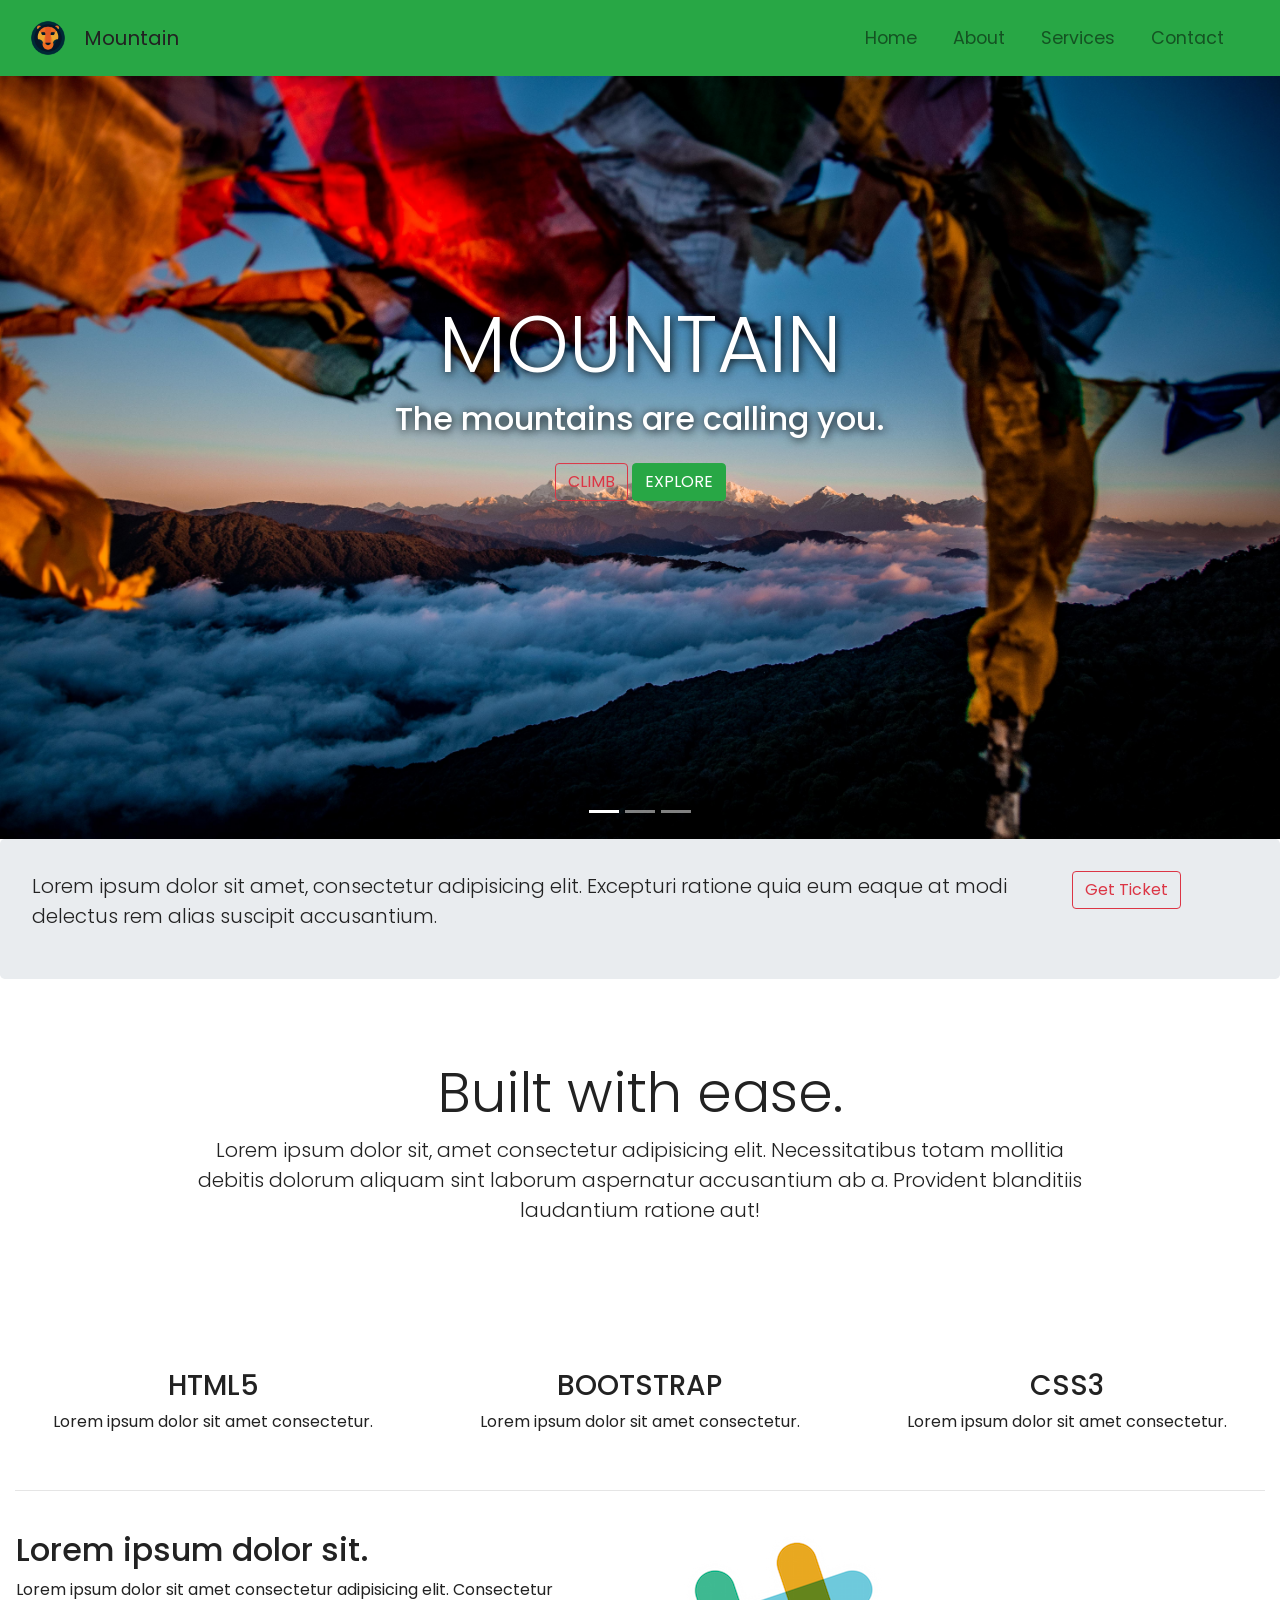
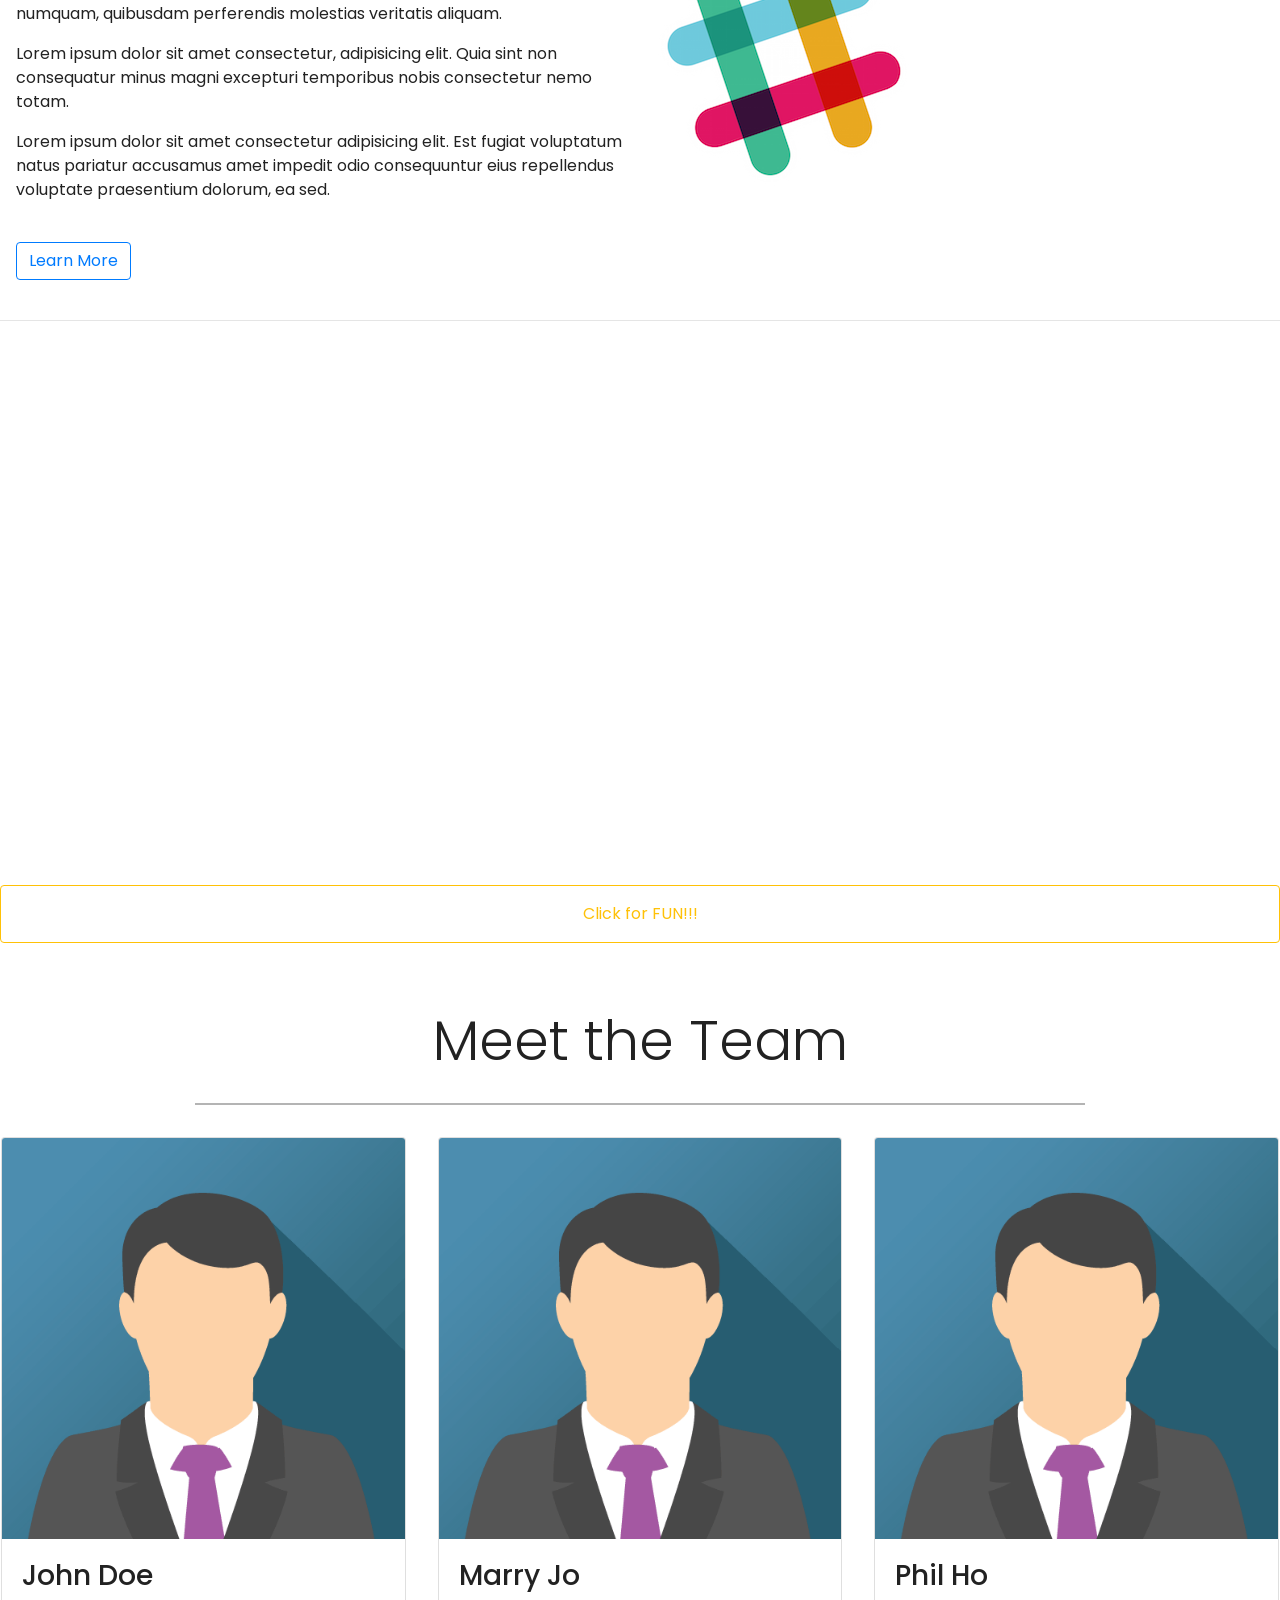
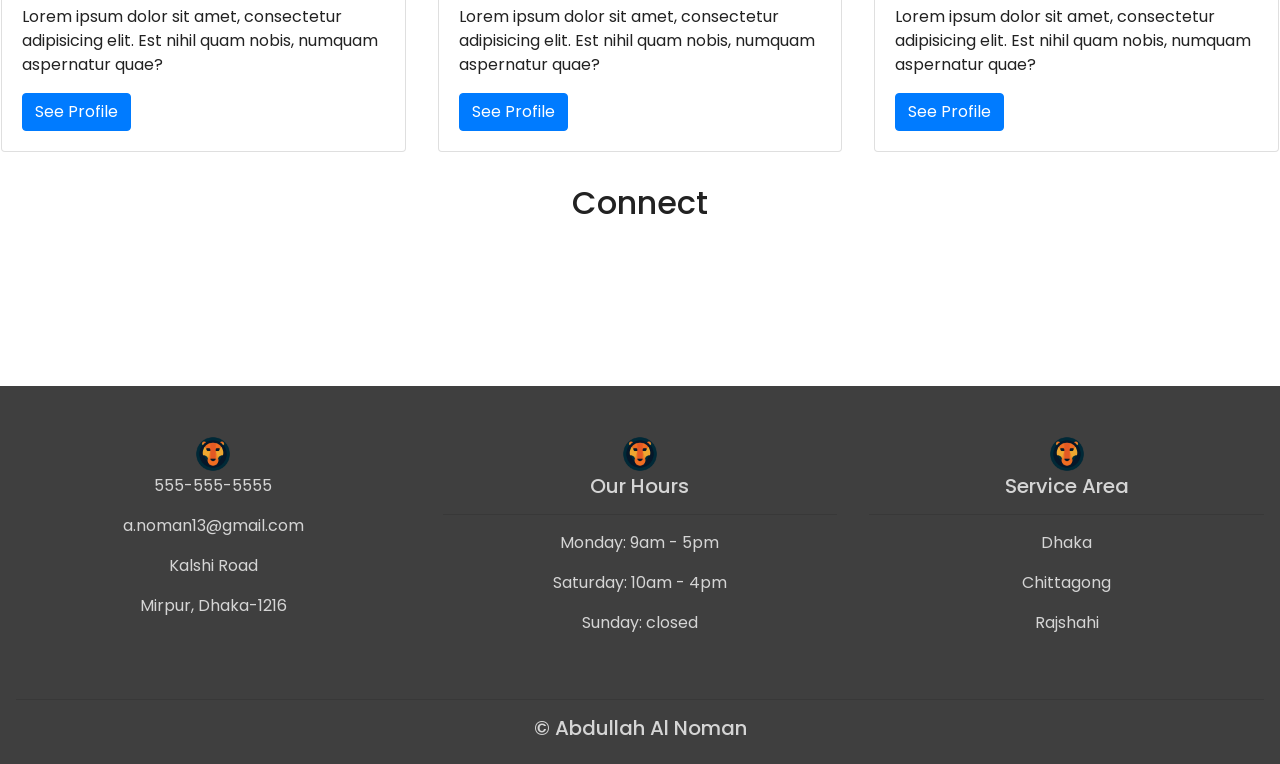
==== index.html @ 6ba9c371 "Initial commit n/a" ====
<!doctype html>
<html lang="en">
	
	<head>
		<!-- Required meta tags -->
		<meta charset="utf-8">
		<meta name="viewport" content="width=device-width, initial-scale=1, shrink-to-fit=no">
		
		<!-- Bootstrap CSS -->
		<link rel="stylesheet" href="https://stackpath.bootstrapcdn.com/bootstrap/4.3.1/css/bootstrap.min.css"
		integrity="sha384-ggOyR0iXCbMQv3Xipma34MD+dH/1fQ784/j6cY/iJTQUOhcWr7x9JvoRxT2MZw1T" crossorigin="anonymous">
		<link rel="stylesheet" href="css/style.css">
		<link rel="shortcut icon" type="image/png" href="img/logo.png"/>
		<!-- Optional JavaScript -->
		<!-- jQuery first, then Popper.js, then Bootstrap JS -->
		<script src="https://code.jquery.com/jquery-3.3.1.slim.min.js"
			integrity="sha384-q8i/X+965DzO0rT7abK41JStQIAqVgRVzpbzo5smXKp4YfRvH+8abtTE1Pi6jizo"
			crossorigin="anonymous"></script>
		<script src="https://cdnjs.cloudflare.com/ajax/libs/popper.js/1.14.7/umd/popper.min.js"
			integrity="sha384-UO2eT0CpHqdSJQ6hJty5KVphtPhzWj9WO1clHTMGa3JDZwrnQq4sF86dIHNDz0W1"
			crossorigin="anonymous"></script>
		<script src="https://stackpath.bootstrapcdn.com/bootstrap/4.3.1/js/bootstrap.min.js"
			integrity="sha384-JjSmVgyd0p3pXB1rRibZUAYoIIy6OrQ6VrjIEaFf/nJGzIxFDsf4x0xIM+B07jRM"
			crossorigin="anonymous"></script>
			<script src="https://use.fontawesome.com/releases/v5.0.8/js/all.js"></script>
	
	<title>A Simple Bootstrap Theme</title>
</head>

<body>

	<!-- Navigation -->
	<nav class="navbar navbar-expand-md navbar-light bg-success sticky-top">
		<div class="container-fluid">
			<a class="navbar-brand" href="#"><img src="img/logo.png" alt="" height="40px" width="40px"></a>
			<span id="brandName">Mountain</span>
			<button class="navbar-toggler" type="button" data-toggle="collapse" data-target="#navbarResponsive">
				<span class="navbar-toggler-icon"></span>
			</button>
			<div class="collapse navbar-collapse" id="navbarResponsive">
				<ul class="navbar-nav ml-auto">
					<li class="nav-item"><a href="#" class="nav-link">Home</a></li>
					<li class="nav-item"><a href="#" class="nav-link">About</a></li>
					<li class="nav-item"><a href="#" class="nav-link">Services</a></li>
					<li class="nav-item"><a href="#" class="nav-link">Contact</a></li>
				</ul>
			</div>
		</div>
	</nav>
	
	<!--- Image Slider -->
	<div id="slides" class="carousel slide" data-ride="carousel">
		<ul class="carousel-indicators">
			<li data-target="#slides" data-silde-to="0" class="active"></li>
			<li data-target="#slides" data-silde-to="1"></li>
			<li data-target="#slides" data-silde-to="2"></li>
		</ul>
		<div class="carousel-inner">
			<div class="carousel-item active">
				<img src="img/slider_1.jpg">
				<div class="carousel-caption">
					<h1 class="display-2">Mountain</h1>
					<h3>The mountains are calling you.</h3>
					<button type="button" class="btn btn-outline-danger">CLIMB</button>
					<button type="button" class="btn btn-success">EXPLORE</button>
				</div>
			</div>
			<div class="carousel-item">
				<img src="img/slider_2.jpg">
			</div>
			<div class="carousel-item">
				<img src="img/slider_3.jpg">
			</div>
		</div>
	</div>
	
	<!--- Jumbotron -->
		<div class="container-fluid">
			<div class="row jumbotron">
				<div class="col-xs-12 col-sm-12 col-md-9 col-lg-9 col-xl-10">
					<p class="lead">Lorem ipsum dolor sit amet, consectetur adipisicing elit. Excepturi ratione quia eum eaque at modi delectus rem alias suscipit accusantium.</p>
				</div>
				<div class="col-xs-12 col-sm-12 col-md-3 col-lg-3 col-xl-2">
					<a href="#"><button type="button" class="btn btn-outline-danger">Get Ticket</button></a>
				</div>
			</div>
		</div>
	
	<!--- Welcome Section -->
		<div class="container-fluid padding">
			<div class="row welcome text-center">
				<div class="col-12">
					<h1 class="display-4">Built with ease.</h1>
					<p class="lead">Lorem ipsum dolor sit, amet consectetur adipisicing elit. Necessitatibus totam mollitia debitis dolorum aliquam sint laborum aspernatur accusantium ab a. Provident blanditiis laudantium ratione aut!</p>
				</div>
			</div>
		</div>
	
	<!--- Three Column Section -->
	<div class="container-fluid padding">
		<div class="row text-center padding">
			<div class="col-xs-12 col-sm-6 col-md-4">
				<i class="fas fa-code"></i>
				<h3>HTML5</h3>
				<p>Lorem ipsum dolor sit amet consectetur.</p>
			</div>
			<div class="col-xs-12 col-sm-6 col-md-4">
				<i class="fas fa-bold"></i>
				<h3>BOOTSTRAP</h3>
				<p>Lorem ipsum dolor sit amet consectetur.</p>
			</div>
			<div class="col-sm-6 col-md-4">
				<i class="fab fa-css3"></i>
				<h3>CSS3</h3>
				<p>Lorem ipsum dolor sit amet consectetur.</p>
			</div>
		</div>
		<hr class="my-4">
	</div>
	
	<!--- Two Column Section -->
	<div class="container-fluid padding">
		<div class="row padding">
			<div class="col-md-12 col-lg-6">
				<h2>Lorem ipsum dolor sit.</h2>
				<p>Lorem ipsum dolor sit amet consectetur adipisicing elit. Consectetur numquam, quibusdam perferendis molestias veritatis aliquam.</p>
				<p>Lorem ipsum dolor sit amet consectetur, adipisicing elit. Quia sint non consequatur minus magni excepturi temporibus nobis consectetur nemo totam.</p>
				<p>Lorem ipsum dolor sit amet consectetur adipisicing elit. Est fugiat voluptatum natus pariatur accusamus amet impedit odio consequuntur eius repellendus voluptate praesentium dolorum, ea sed.</p>
				<br>
				<a href="#" class="btn btn-outline-primary">Learn More</a>
			</div>
			<div class="col-lg-6">
				<img src="img/Slack_Icon.png" class="img-fluid">
			</div>
		</div>
	</div>
	
	<hr class="my-4">
	<!--- Fixed background -->
	<figure>
		<div class="fixed-wrap">
			<div id="fixed">

			</div>
		</div>
	</figure>
	<!--- Emoji Section -->
	<button class="fun btn btn-outline-warning col-12" data-toggle="collapse" data-target="#emoji">Click for FUN!!!</button>
	<div id="emoji" class="collapse">
		<div class="container-fluid padding">
			<div class="row text-center">
				<div class="col-sm-6 col-md-3">
					<img src="img/gif/gif_1.gif" alt="" class="gif" style="height: 200px; width: 200px;">
				</div>
				<div class="col-sm-6 col-md-3">
					<img src="img/gif/gif_2.gif" alt="" class="gif" style="height: 200px; width: 200px;">
				</div>
				<div class="col-sm-6 col-md-3">
					<img src="img/gif/gif_3.gif" alt="" class="gif" style="height: 200px; width: 200px;">
				</div>
				<div class="col-sm-6 col-md-3">
					<img src="img/gif/gif_4.gif" alt="" class="gif" style="height: 200px; width: 200px;">
				</div>
			</div>
		</div>
	</div>
	
	<!--- Meet the team -->
	<div class="container-fluid">
		<div class="row welcome text-center">
			<div class="col-12">
				<h1 class="display-4">Meet the Team</h1>
			</div>
			<hr>
		</div>
	</div>
	
	<!--- Cards -->
	<div class="container-fluid padding">
		<div class="row padding">
			<div class="row">
				<div class="col-md-4">
					<div class="card">
						<img src="img/card_img.png" class="card-img-top" alt="">
						<div class="card-body">
							<h3 class="card-title">John Doe</h3>
							<p class="card-text">Lorem ipsum dolor sit amet, consectetur adipisicing elit. Est nihil quam nobis,
								numquam aspernatur quae?</p>
							<button type="button" class="btn btn-primary">See Profile</button>
						</div>
					</div>
				</div>
				<div class="col-md-4">
					<div class="card">
						<img src="img/card_img.png" class="card-img-top" alt="">
						<div class="card-body">
							<h3 class="card-title">Marry Jo</h3>
							<p class="card-text">Lorem ipsum dolor sit amet, consectetur adipisicing elit. Est nihil quam nobis,
								numquam
								aspernatur quae?</p>
							<button type="button" class="btn btn-primary">See Profile</button>
						</div>
					</div>
				</div>
				<div class="col-md-4">
					<div class="card">
						<img src="img/card_img.png" class="card-img-top" alt="">
						<div class="card-body">
							<h3 class="card-title">Phil Ho</h3>
							<p class="card-text">Lorem ipsum dolor sit amet, consectetur adipisicing elit. Est nihil quam nobis,
								numquam
								aspernatur quae?</p>
							<button type="button" class="btn btn-primary">See Profile</button>
						</div>
					</div>
				</div>
			</div>
		</div>
	</div>
	
	
	<!--- Connect -->
		<div class="container-fluid padding">
			<div class="row text-center padding">
				<div class="col-12">
					<h2>Connect</h2>
				</div>
				<div class="col-12 social padding">
					<a href="#"><i class="fab fa-facebook"></i></a>
					<a href="#"><i class="fab fa-twitter"></i></a>
					<a href="#"><i class="fab fa-google-plus-g"></i></a>
					<a href="#"><i class="fab fa-instagram"></i></a>
					<a href="#"><i class="fab fa-youtube"></i></a>
				</div>
			</div>
		</div>
	
	<!--- Footer -->
		<footer>
			<div class="container-fluid padding">
				<div class="row text-center">
					<div class="col-md-4">
						<img src="img/logo.png" alt="" height="40px" width="40px>
						<hr class="light">
						<p>555-555-5555</p>
						<p>a.noman13@gmail.com</p>
						<p>Kalshi Road</p>
						<p>Mirpur, Dhaka-1216</p>
					</div>

					<div class="col-md-4">
						<img src="img/logo.png" alt="" height="40px" width="40px>
						<hr class="light">
						<h5>Our Hours</h5>
						<hr class="light">
						<p>Monday: 9am - 5pm</p>
						<p>Saturday: 10am - 4pm</p>
						<p>Sunday: closed</p>
					</div>

					<div class="col-md-4">
						<img src="img/logo.png" alt="" height="40px" width="40px>
						<hr class="light">
						<h5>Service Area</h5>
						<hr class="light">
						<p>Dhaka</p>
						<p>Chittagong</p>
						<p>Rajshahi</p>
					</div>
					<div class="col-12">
						<hr class="light">
						<h5>&copy; Abdullah Al Noman</h5>
					</div>
				</div>
			</div>
		</footer>



</body>

</html>
---- css/style.css ----
@import url('https://fonts.googleapis.com/css?family=Poppins:400,500,700');

html, body{
  height: 100%;
  width: 100%;
  font-family: 'Poppins', sans-serif;
  color: #222;
}
.navbar{
  padding: .8rem;
}
#brandName{
  font-size: 20px;
}
.navbar-nav li{
  padding-right: 20px;
}
.nav-link{
  font-size: 1.1rem !important;
}
.carousel-inner img{
  width: 100%;
  height: 100%;
}
.carousel-caption{
  position: absolute;
  top: 50%;
  transform: translateY(-50%);
}
.carousel-caption h1{
  font-size: 500%;
  text-transform: uppercase;
  text-shadow: 1px 1px 10px #000;
}
.carousel-caption h3{
  font-size: 200%;
  font-weight: 500;
  text-shadow: 1px 1px 10px #000;
  padding-bottom: 1rem;
}

.jumbotron{
  padding: 1rem;
}
.welcome{
  width: 75%;
  margin: 0 auto;
  padding-top: 2rem;
}
.welcome hr{
  border-top: 2px solid #b4b4b4;
  width: 95%;
  margin-top: .3rem;
  margin-bottom: 1 rem;
}
.fa-code{
  color: #e54d26;
}
.fa-bold{
  color: #563d7c;
}
.fa-css3{
  color: #2163af;
}
.fa-code, .fa-bold, .fa-css3{
  font-size: 4rem;
  margin: 1rem;
}
.fun{
  width: 100%;
  margin-bottom: 1rem;
}
.gif{
  max-width: 100%;
}
.social a{
  font-size: 4.5rem;
  padding: 3rem;
}
.fa-facebook{
  color: #3b5998;
}
.fa-twitter{
  color: #00aced;
}
.fa-google-plus-g{
  color: #dd4b39;
}
.fa-instagram{
  color: #517fa4;
}
.fa-youtube{
  color: #bb0000;
}

.fa-facebook:hover,
.fa-twitter:hover,
.fa-google-plus-g:hover,
.fa-instagram:hover,
.fa-youtube:hover{
  color: #d5d5d5;
}

footer{
  background-color: #3f3f3f;
  color: #d5d5d5;
  padding-top: 2rem;
}



/*---Media Queries --*/
@media (max-width: 992px) {

  }
@media (max-width: 768px) {
  
}
@media (max-width: 576px) {
  
}


/*---Firefox Bug Fix --*/
.carousel-item {
  transition: -webkit-transform 0.5s ease;
  transition: transform 0.5s ease;
  transition: transform 0.5s ease, -webkit-transform 0.5s ease;
  -webkit-backface-visibility: visible;
  backface-visibility: visible;
}
/*--- Fixed Background Image --*/
figure {
  position: relative;
  width: 100%;
  height: 60%;
  margin: 0!important;
}
.fixed-wrap {
  clip: rect(0, auto, auto, 0);
  position: absolute;
  top: 0;
  left: 0;
  width: 100%;
  height: 100%;
}
#fixed {
  background-image: url('img/background.jpg');
  position: fixed;
  display: block;
  top: 0;
  left: 0;
  width: 100%;
  height: 100%;
  background-size: cover;
  background-position: center center;
  -webkit-transform: translateZ(0);
          transform: translateZ(0);
  will-change: transform;
}
/*--- Bootstrap Padding Fix --*/
[class*="col-"] {
    padding: 1rem;
}





/*
Extra small (xs) devices (portrait phones, less than 576px)
No media query since this is the default in Bootstrap

Small (sm) devices (landscape phones, 576px and up)
@media (min-width: 576px) { ... }

Medium (md) devices (tablets, 768px and up)
@media (min-width: 768px) { ... }

Large (lg) devices (desktops, 992px and up)
@media (min-width: 992px) { ... }

Extra (xl) large devices (large desktops, 1200px and up)
@media (min-width: 1200px) { ... }
*/
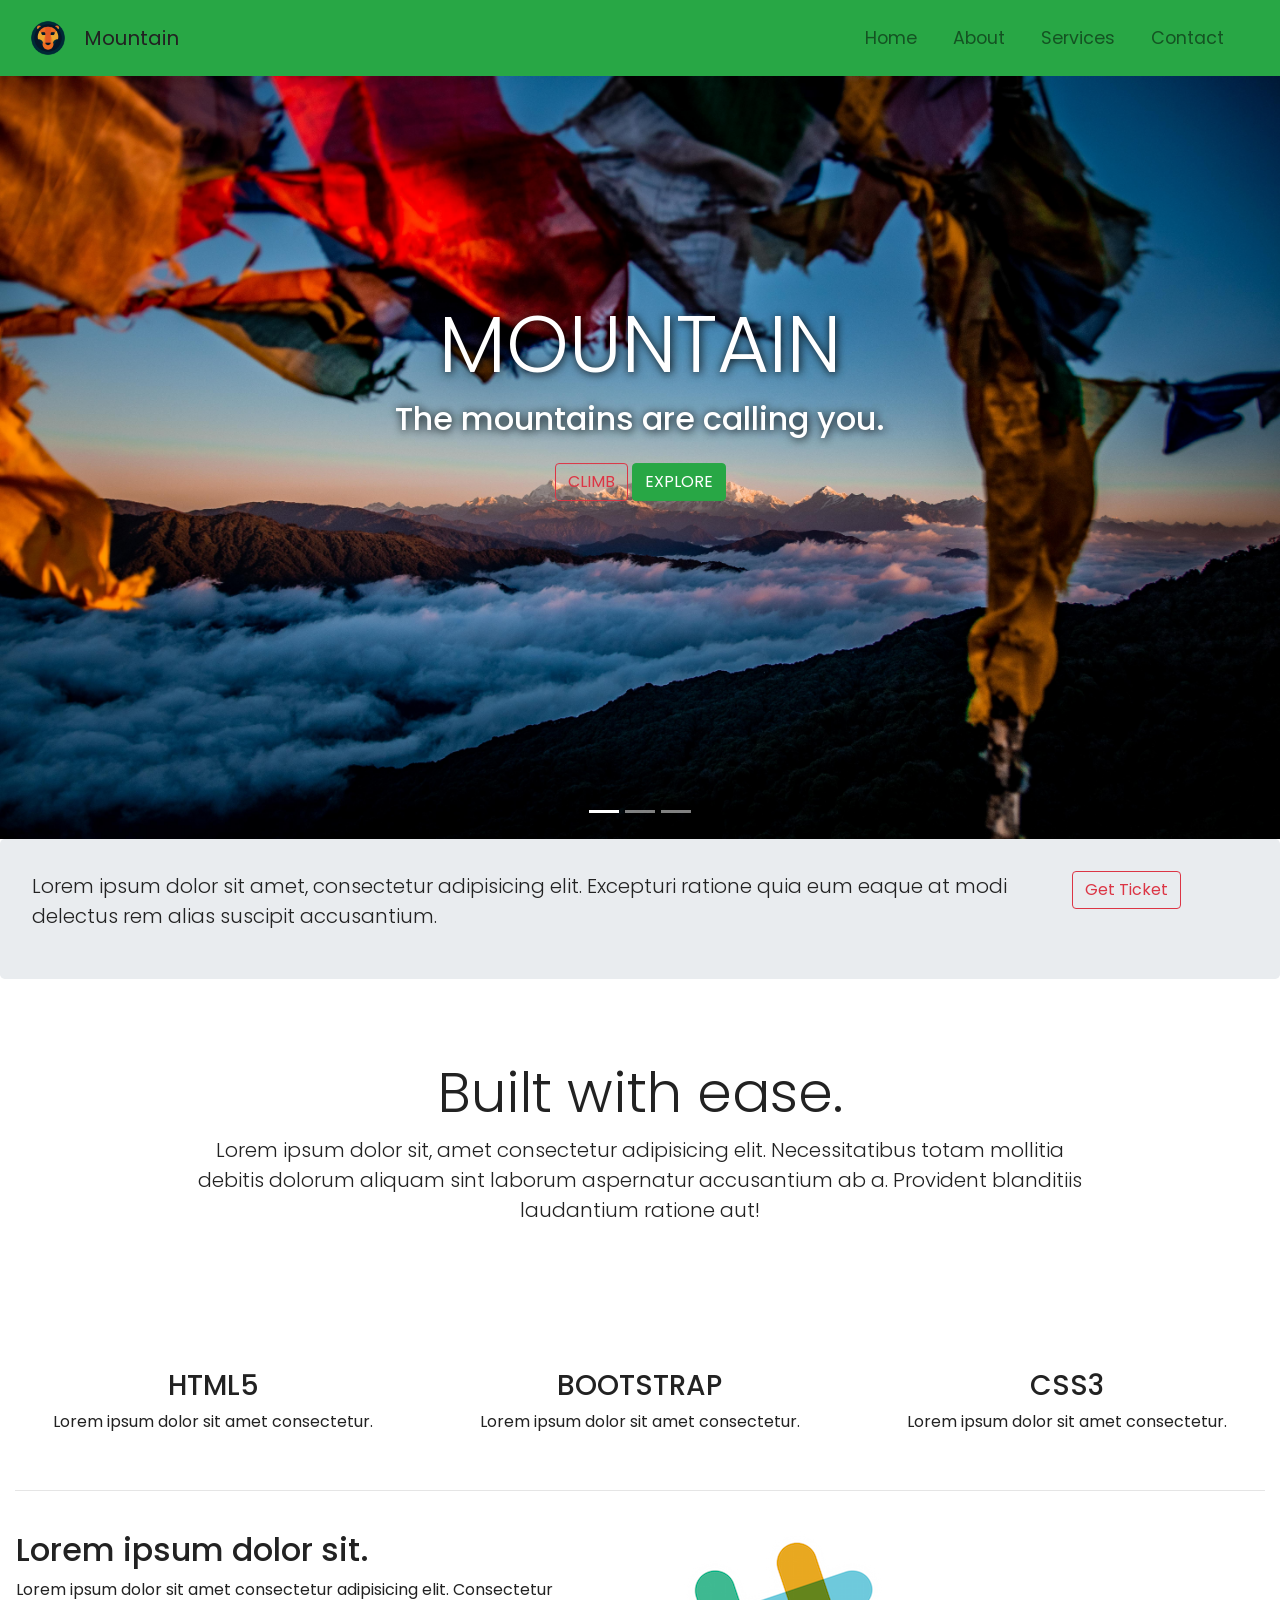
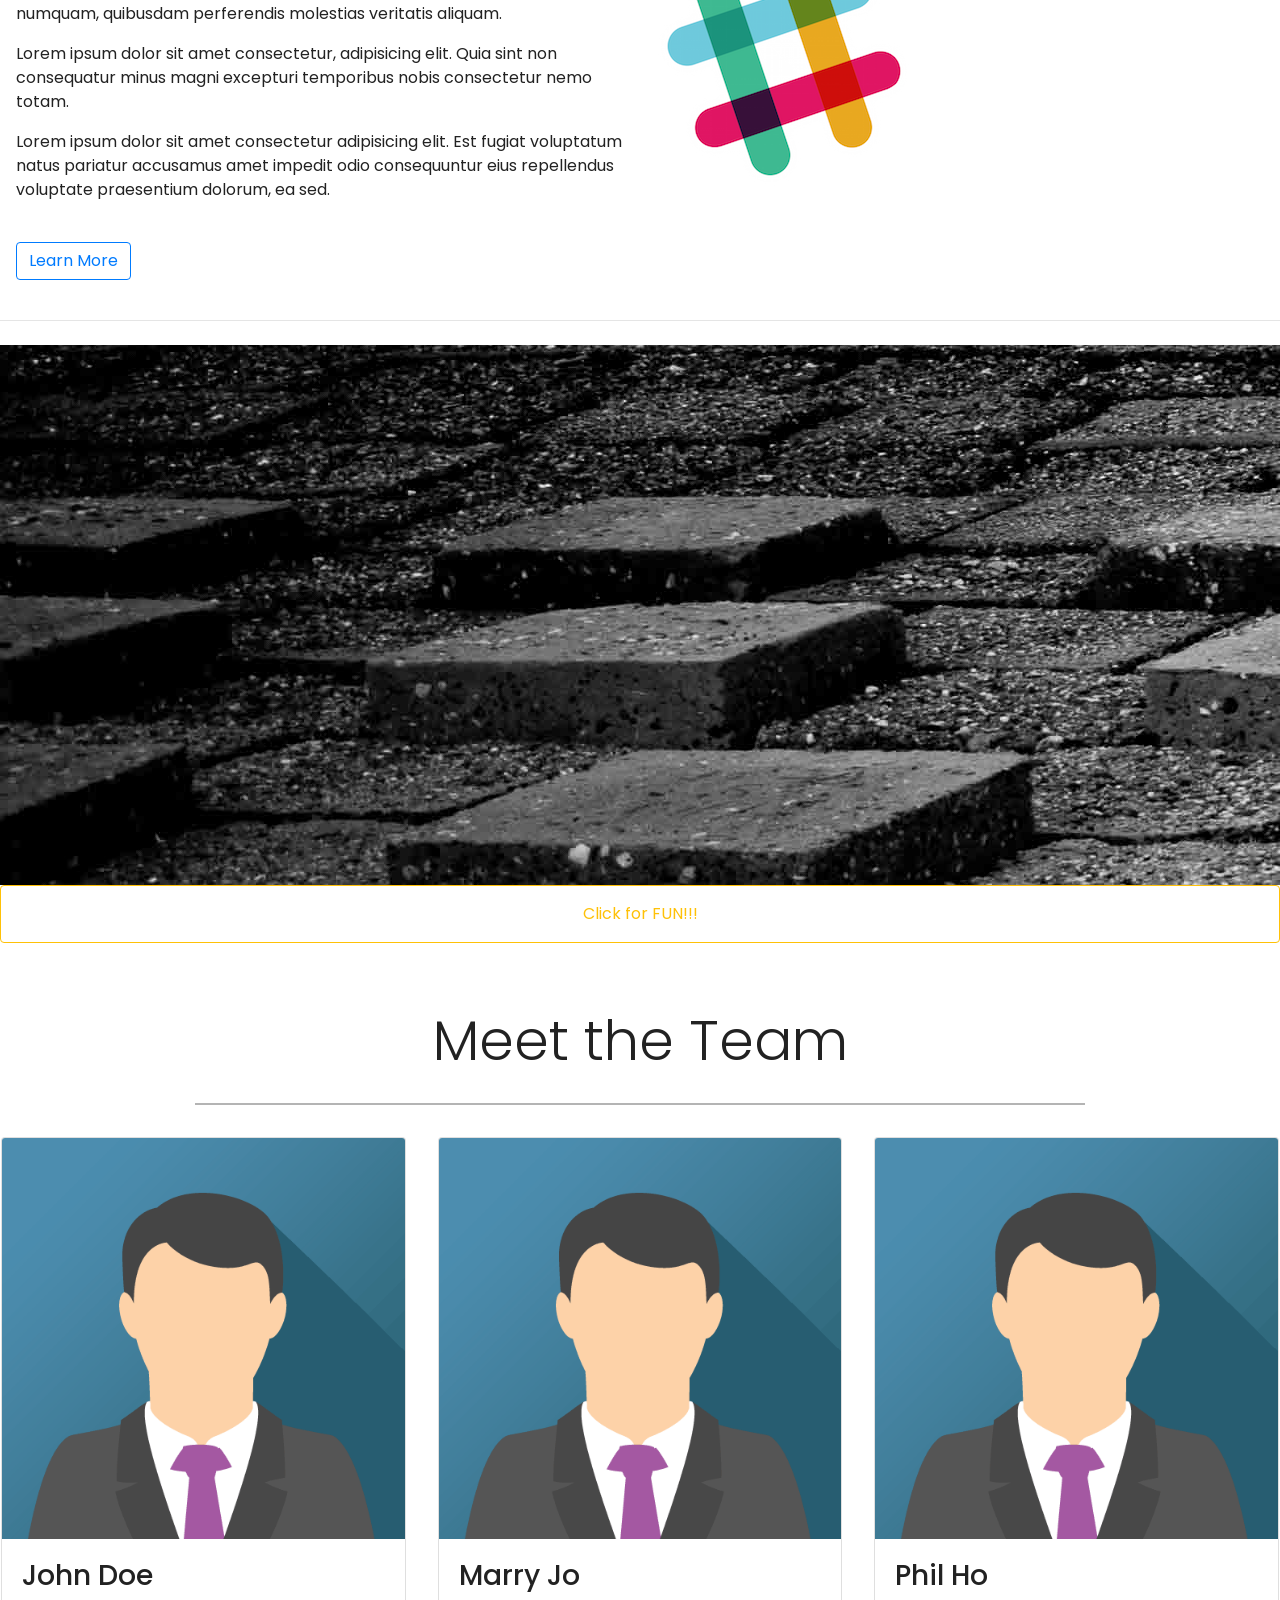
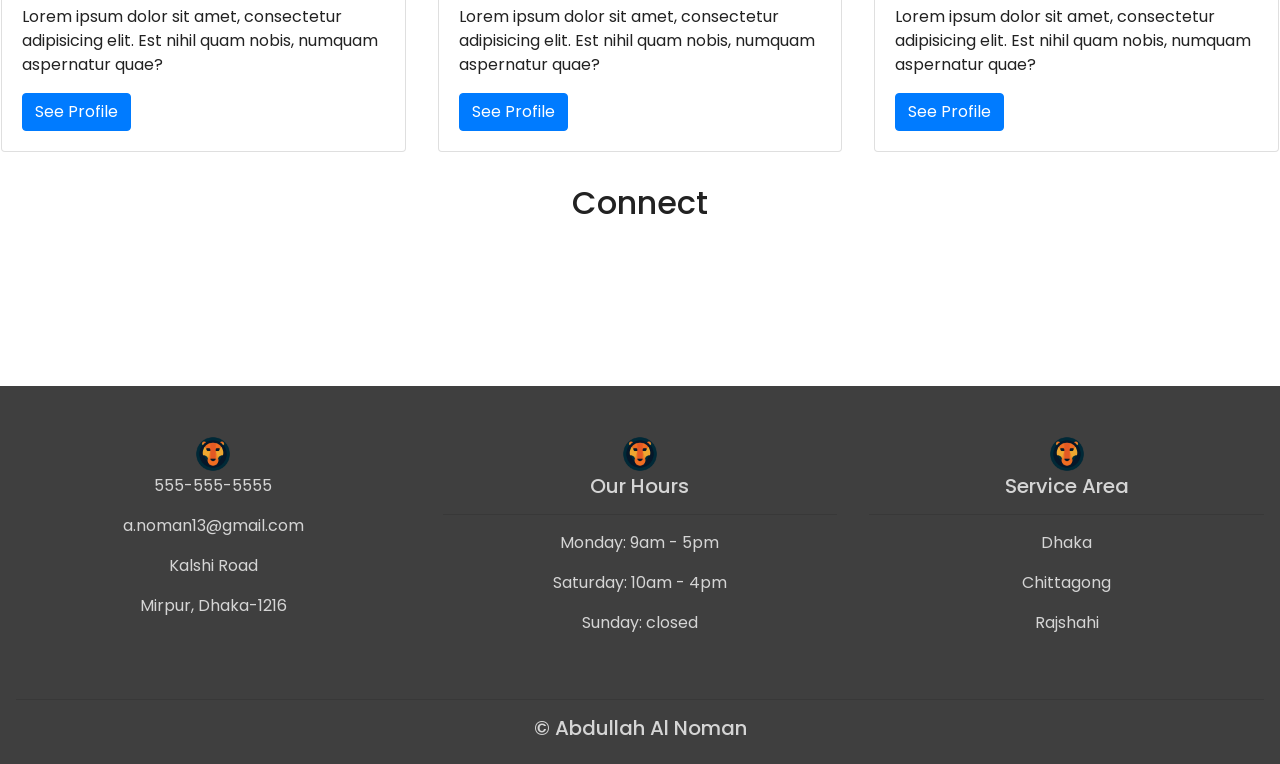
==== commit a8528352: "Update index.html" ====
--- a/index.html
+++ b/index.html
@@ -140,7 +140,7 @@
 	<figure>
 		<div class="fixed-wrap">
 			<div id="fixed">
-
+				<img src="img/background.jpg" alt="">
 			</div>
 		</div>
 	</figure>
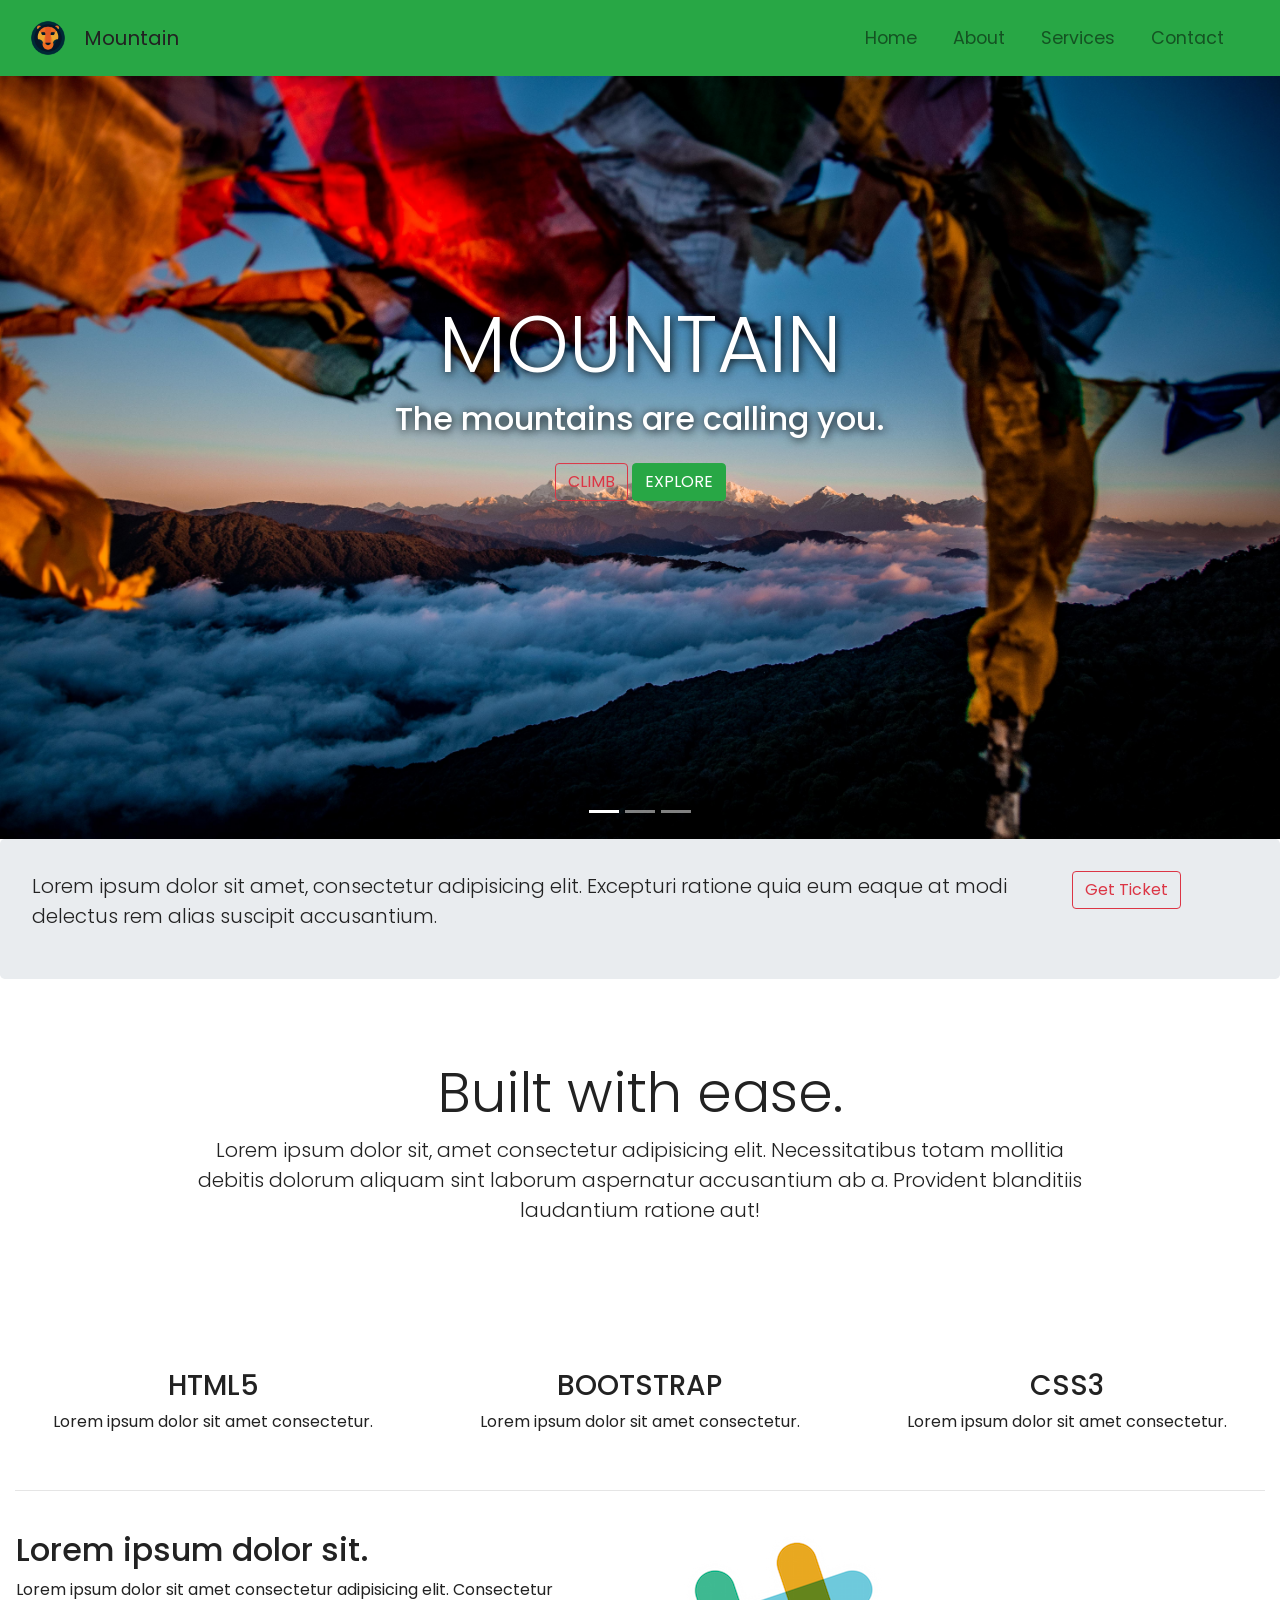
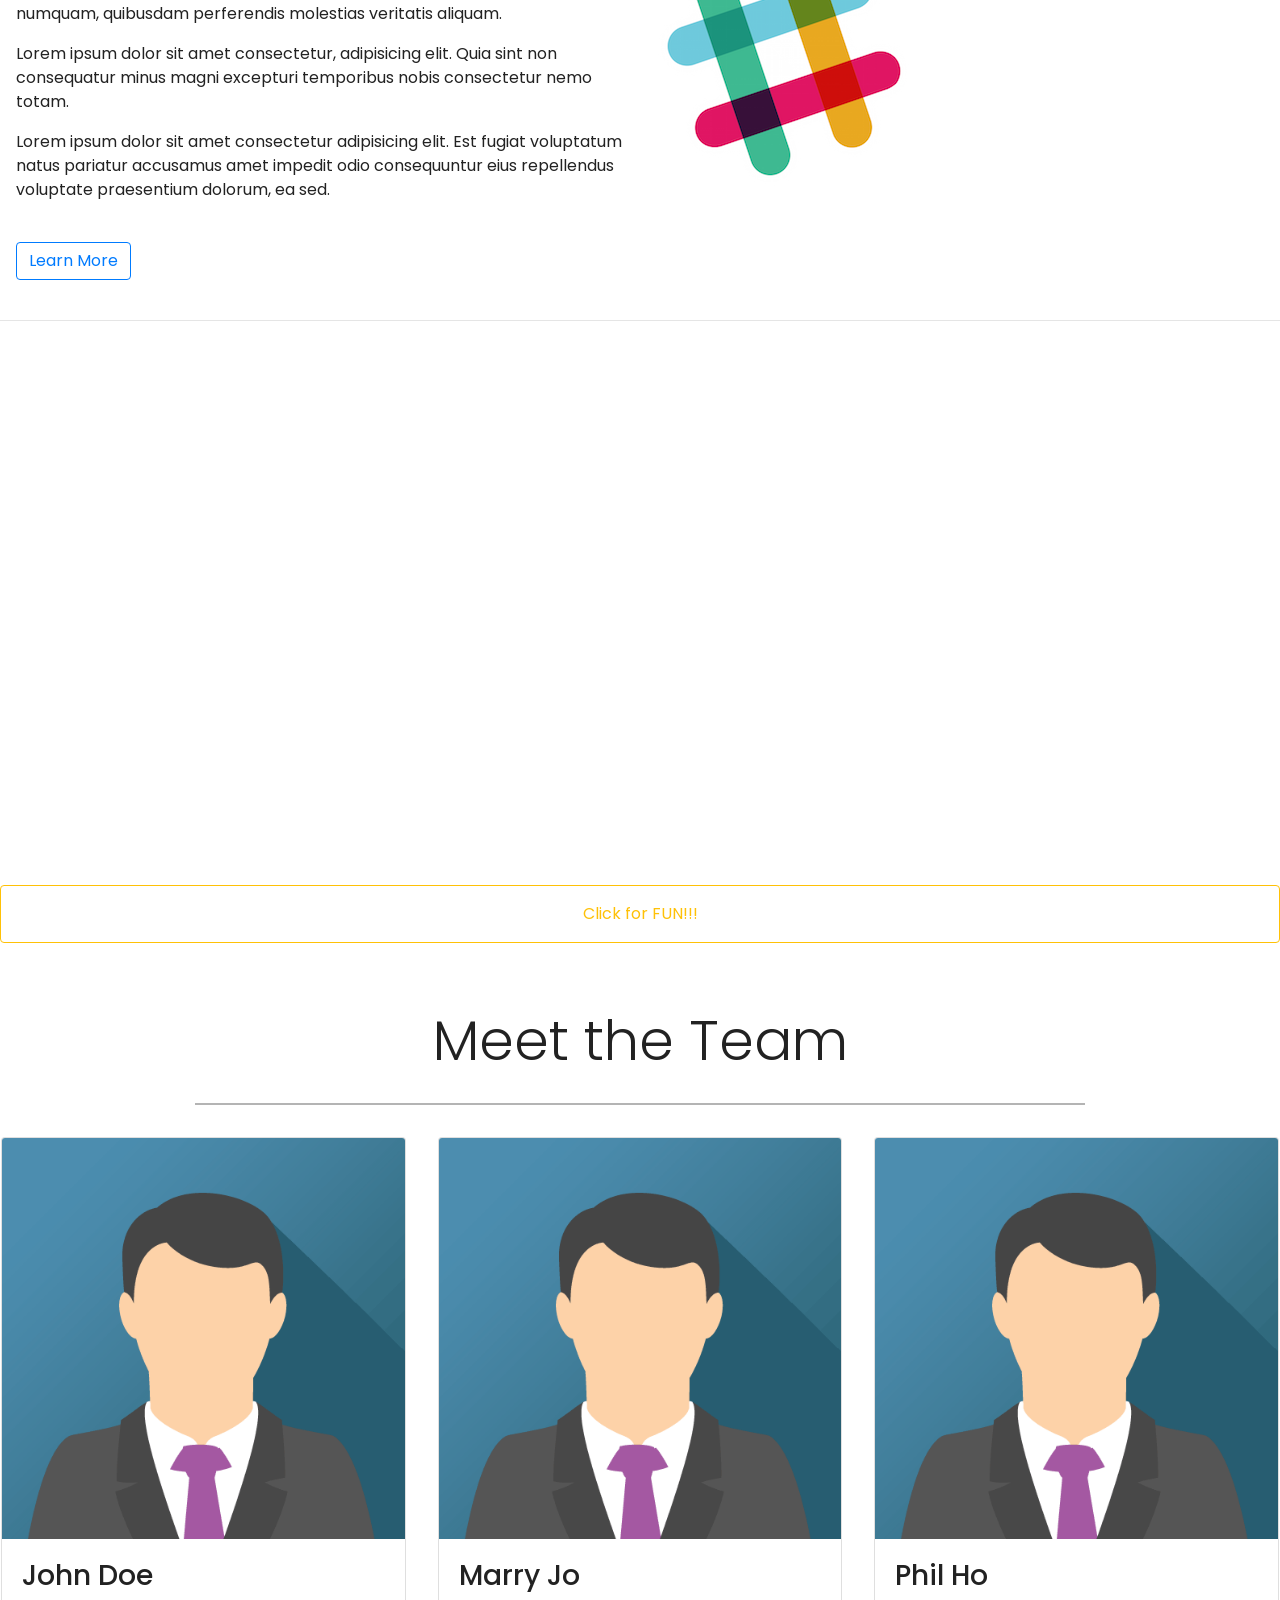
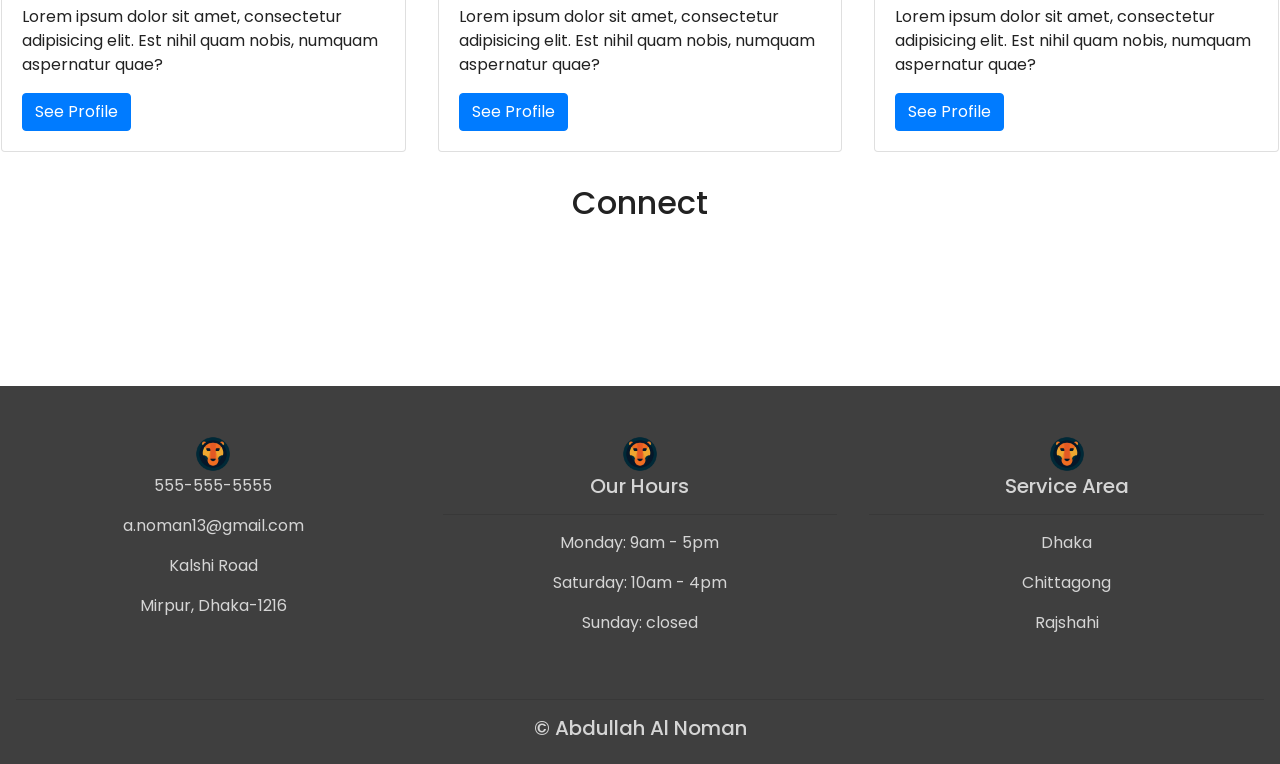
==== commit 38464be3: "final commit" ====
--- a/index.html
+++ b/index.html
@@ -140,7 +140,7 @@
 	<figure>
 		<div class="fixed-wrap">
 			<div id="fixed">
-				<img src="img/background.jpg" alt="">
+				<img class="fBack" src="img/background.jpg" alt="">
 			</div>
 		</div>
 	</figure>
--- a/css/style.css
+++ b/css/style.css
@@ -65,6 +65,10 @@
 .fa-code, .fa-bold, .fa-css3{
   font-size: 4rem;
   margin: 1rem;
+}
+.fBack{
+  height: 100%;
+  width: 100%;
 }
 .fun{
   width: 100%;
